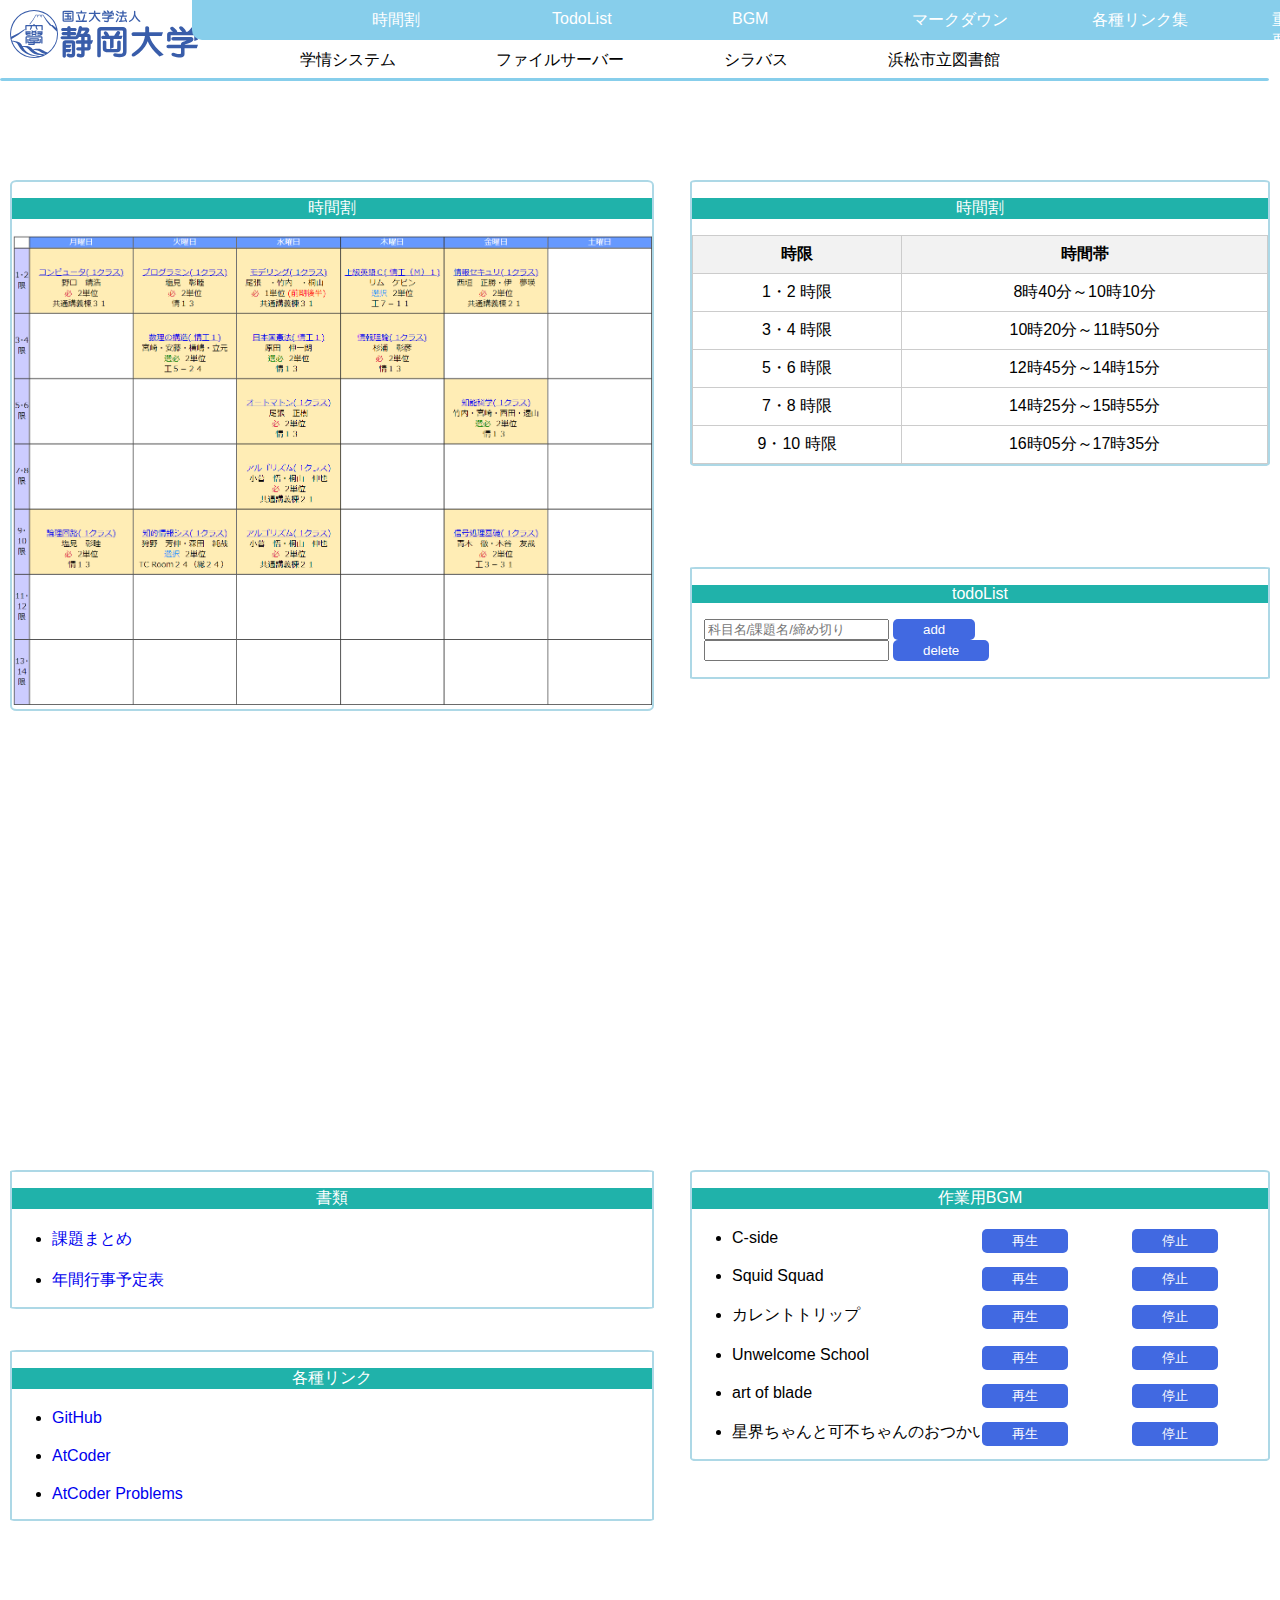
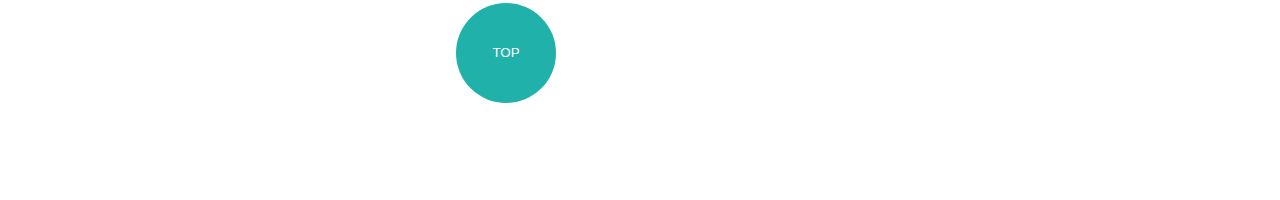
==== index.html @ 8e421fd8 "test commit2" ====
<!-- 競技プログラミング関係のサイト -->
<!-- 授業関係のサイトも作ってここにリンク張りたい -->
<!DOCTYPE HTML>
<HTML lang="ja">

<head>
    <meta charset="UTF-8" />
    <title>マイページ</title>
    <link rel="stylesheet" type="text/css" href="main.css">
    <style>
        body {
            font-family: Arial, sans-serif;
            margin: 0;
            padding: 0;
        }
        .timeTableBox{
            position:absolute;
            top:20%;
            left:10px;
            width: 50%;
            border: 2px solid;
            border-color: lightblue;
            border-radius: 1%;
            width: 50%;
            height: auto;
        }
        #time{
            text-align: center;
            color:white;
        }
        .timetable {
            border-collapse: collapse;
            margin-top: 20px;
        }
        .timetable th, .timetable td {
            border: 1px solid #ccc;
            padding: 10px;
            text-align: center;
        }
        .timetable th {
            background-color: #f2f2f2;
        }
    </style>    
</head>

<body>
    <img src="img/logo_header.svg" class="headerImg">
    <div class="menuBox1">
        <a name="top"></a>
        <p class="Menu1"><a class="menu1" href="">時間割</a></p>
        <p class="Menu1"><a class="menu1" href="#todoList">TodoList</a></p>
            <p class="Menu1"><a class="menu1" href="#bgm">BGM</a></p>
        <p class="Menu1"><a class="menu1" href="#markdown">マークダウン</a></p>
        <p class="Menu1"><a class="menu1" href="#links">各種リンク集</a></p>
        <p class="Menu1"><a class="menu1" href="#files">重要書類</a></p>    
    </div>
    <div class="menuBox2">
        <p class="Menu2"><a target="_blank" class="menu2" href="https://gakujo.shizuoka.ac.jp/portal/">学情システム</a></p>
        <p class="Menu2"><a target="_blank" class="menu2"
                href="https://vpn.inf.shizuoka.ac.jp/dana-na/auth/url_3/welcome.cgi">ファイルサーバー</a></p>
        <p class="Menu2"><a target="_blank" class="menu2" href="https://syllabus.shizuoka.ac.jp/ext_syllabus/syllabusSearchDirect.do?nologin=on">シラバス</a>
        </p>
        <p class="Menu2"><a target="_blank" class="menu2" href="https://www.lib-city-hamamatsu.jp/">浜松市立図書館</a>
        </p>
            </div>
    <hr id="line" size="3" color="skyblue">
    <!-- ホーム画像 -->
    <!-- <img class="homeImg" src="./img/home.jpg" width="100%" height="auto"> -->
    <div id="contents">
    <div class="timeBox">
        <div id="time">
            <p class="p_time" color="white">時間割</p>
        </div>
        <img class="timeImg" src="./img/timetable.png" width="50%" height="auto">
    </div> 
    <div class="scheduleBox">
        <div id="time">
            <p class="p_time" color="white">時間割</p>
        </div>
        <table>
            <tr>
                <th>時限</th>
                <th>時間帯</th>
            </tr>
            <tr>
                <td>1・2 時限</td>
                <td>8時40分～10時10分</td>
            </tr>
            <tr>
                <td>3・4 時限</td>
                <td>10時20分～11時50分</td>
            </tr>
            <tr>
                <td>5・6 時限</td>
                <td>12時45分～14時15分</td>
            </tr>
            <tr>
                <td>7・8 時限</td>
                <td>14時25分～15時55分</td>
            </tr>
            <tr>
                <td>9・10 時限</td>
                <td>16時05分～17時35分</td>
            </tr>
        </table>
    </div>
    <div class="todoBox">
        <a name="todoList"></a>
        <div id="todo">
            <p class="p_todo" color="white">todoList</p>
        </div>
    <div class="todo_element">
    <input class="todo_input" type="text" id="taskInput" placeholder="科目名/課題名/締め切り">
    <button class="todo_button" onclick="addTask()">add</button>
    </div>
    <div class="todo_element">
        <input class="todo_input" type="number" id="deleteInput" placeholder="">
        <button class="todo_button" onclick="deleteTask()">delete</button>
        </div>
    <ul id="taskList"></ul>
    </div>
    <!-- <div class="homeworkBox">
        <div id="homework">
            <p class="p_homework" color="white">直近の課題</p>
        </div>
        <img class="homeworkImg" src="./img/homework.png" width="100%" height="auto">
    </div> -->
    <div class="audioBox">
        <a name="bfm"></a>
        <div id="bgm">
            <p class="p_bgm" color="white">作業用BGM</p>
        </div>
        <ul>
            <li>C-side<button class="playButton playButton1" onclick="playMusic(0)">再生</button><button
                    class="pauseButton pauseButton1" onclick="pauseMusic(0)">停止</button></li>
            <li>Squid Squad<button class="playButton playButton2" onclick="playMusic(1)">再生</button><button
                    class="pauseButton pauseButton2" onclick="pauseMusic(1)">停止</button></li>
            <li>カレントトリップ<button class="playButton playButton3" onclick="playMusic(2)">再生</button><button
                    class="pauseButton pauseButton3" onclick="pauseMusic(2)">停止</button></li>
            <li>Unwelcome School<button class="playButton playButton4" onclick="playMusic(3)">再生</button><button
                    class="pauseButton pauseButton4" onclick="pauseMusic(3)">停止</button></li>
            <li>art of blade<button class="playButton playButton5" onclick="playMusic(4)">再生</button><button
                    class="pauseButton pauseButton5" onclick="pauseMusic(4)">停止</button></li>
            <li><p>星界ちゃんと可不ちゃんのおつかい合騒曲<button class="playButton playButton6" onclick="playMusic(5)">再生</button><button class="pauseButton pauseButton6" onclick="pauseMusic(5)">停止</button></p></li>
        </ul>
    </div>
    <div class="folderBox">
        <a name="markdown"></a>
        <div id="folder">
            <p class="p_folder" color="white">書類</p>
        </div>
        <ul>
            <li><p><a target="_blank" href="https://github.com/ayumu203/myReository/blob/main/daily/todo.md">課題まとめ</a></p></li>
            <li><p><a target="_blank" href="C:\Users\cs23017\OneDrive - Shizuoka University\ドキュメント\自分用サイト\img\年間スケジュール.pdf">年間行事予定表</a></p></li>
        </ul>
    </div>
    <div class="linkBox">
        <a name="links"></a>
        <div id="link">
            <p class="p_link" color="white">各種リンク</p>
        </div>
        <ul>
            <li><p><a target="_blank" href="https://github.com/">GitHub</a></p></li>
            <li><p><a target="_blank" href="https://atcoder.jp/?lang=ja">AtCoder</a></p></li>         
            <li><p><a target="_blank" href="https://kenkoooo.com/atcoder/#/table/">AtCoder Problems</a></p></li>         
        </ul>
        <button onclick="location.href='#top'" id="upButton">TOP</button>
    </div>
    </div>
    <script type="text/javascript" src="main.js"></script>
</body>


</HTML>
---- main.css ----
html{
    min-height:200%;
}
body{
    min-height:250%;
    background-color: white;
}
li{
    margin-top:20px;
}
table {
    width: 100%;
    border-collapse: collapse;
}
th, td {
    border: 1px solid #ccc;
    padding: 8px;
    text-align: center;
}
th {
    background-color: #f2f2f2;
}

/* 上のロゴ */
.headerImg {
    position: absolute;
    top: 10px;
    left: 10px;
}

/* 横のメニュー */
/* 上のメニュー */
.menuBox1 {
    position: absolute;
    top: 0px;
    right: 0px;
    background-color: skyblue;
    width: 85%;
    height: 40px;
    border-radius: 0px 0px 0px 10px;
    font-family:sans-serif,'BIZ UDMincho';
}

/* 下のメニュー */
.menuBox2 {
    position: absolute;
    top: 34px;
    left: 200px;
    color: black;
    font-family:sans-serif;
}



a {
    text-decoration: none;
}

.Menu1 {
    float: left;
    margin-left: 180px;
}

.Menu2 {
    float: left;
    margin-left: 100px;
}

.menu1 {
    color: white;
    position: absolute;
    top: 10px;
}

.menu2 {
    color: black;
}

.menu1:visited {
    color: white;
    text-decoration: none;
}

.menu2:visited {
    color: black;
    text-decoration: none;
}

/* 青線 */
#line {
    border-radius: 10px;
    width: 99%;
    position: absolute;
    top: 70px;
    left: 0px;
}

/* トップ画像 */
.homeImg {
    position: absolute;
    top: 125px;
    left: 0px;
}

.timeBox {
    position: absolute;
    top: 20%;
    left: 10px;
    border: 2px solid;
    border-color: lightblue;
    border-radius: 1%;
    width: 50%;
    height: auto;
}

#time {
    width: 100%;
    position: relative;
    margin-top: 0px;
    top: 0px;
    right: 0px;
    background-color: lightseagreen;
}

.timeImg {
    width: 100%;
    height: auto;
}

.p_time {
    color: white;
    text-align: center;
}

.p_homework {
    color: white;
    text-align: center;
}

.homeworkBox {
    position: absolute;
    /* top: 820px; */
    top:1500px;
    left:10px;
    /* right: 10px; */
    border: 2px solid;
    border-color: lightblue;
    border-radius: 1%;
    width: 50%;
    height: auto;
}

#homework {
    width: 100%;
    position: relative;
    margin-top: 0px;
    top: 0px;
    right: 0px;
    background-color: lightseagreen;
}

.homeworkImg {
    position: relative;
    top: 0px;
    right: 0px;
}

.todoBox{
    position:absolute;
    /* top:1500px; */
    /* left: 10px; */
    top:63%;
    right:10px;
    border: 2px solid;
    border-color: lightblue;
    border-radius: 1%;
    width: 45%;
    height: auto;
}
#todo{
    width: 100%;
    position: relative;
    margin-top: 0px;
    top: 0px;
    right: 0px;
    background-color: lightseagreen;
}
.todo_element{
    position:relative;
    left:2%;
    /* background-color:red; */
}
.p_todo{
    text-align:center;
    color:white;
}
.todo_input{
    
}
.todo_button{
    
}

.scheduleBox{
    position: absolute;
    top: 20%;
    right: 10px;
    border: 2px solid;
    border-color: lightblue;
    border-radius: 1%;
    width: 45%;
    height: auto;
}

.audioBox {
    position: absolute;
    top: 130%;
    right: 10px;
    border: 2px solid;
    border-color: lightblue;
    border-radius: 1%;
    width: 45%;
    height: auto;
}

#bgm {
    width: 100%;
    position: relative;
    margin-top: 0px;
    top: 0px;
    right: 0px;
    background-color: lightseagreen;
}

.p_bgm {
    color: white;
    text-align: center;
}

.playButton {
    position: absolute;
    right: 200px;
}
.pauseButton {
    position: absolute;
    right: 50px;
}

button {
    display: inline-block;
    border: 1px;
    border-radius: 5px;
    border-color: royalblue;
    color: white;
    background-color: royalblue;
    padding: 3px 30px;
}

button:hover {
    background-color: greenyellow;
}

button:active {
    background-color: greenyellow;
}

.folderBox {
    position: absolute;
    top: 130%;
    left: 10px;
    border: 2px solid;
    border-color: lightblue;
    border-radius: 1%;
    width: 50%;
    height: auto;
}

#folder {
    width: 100%;
    position: relative;
    margin-top: 0px;
    top: 0px;
    right: 0px;
    background-color: lightseagreen;
}
.p_folder {
    color: white;
    text-align: center;
}
.li_folder{
    color:black;
    margin-left:15px;
}
.folder_menu{
    color:black;
}
.folder_menu:visited {
    color: black;
    text-decoration: none;
}

/* ctrl/でコメントアウト */

.linkBox{
    position: absolute;
    top: 150%;
    left: 10px;
    border: 2px solid;
    border-color: lightblue;
    border-radius: 1%;
    width: 50%;
    height: auto;
}
#link {
    width: 100%;
    position: relative;
    margin-top: 0px;
    top: 0px;
    right: 0px;
    background-color: lightseagreen;
}
.p_link {
    color: white;
    text-align: center;
}
#upButton{
    border-radius: 50%;
    display: flex;
    justify-content: center;
    align-items: center;
    width: 100px;
    height: 100px;
    background: lightseagreen;
    color: #FFF;
    text-decoration: none;
    text-align: center;
    position:absolute;
    top:150%;
    right:15%;
}


#upButton:visited {
    color: white;
    text-decoration: none;
}
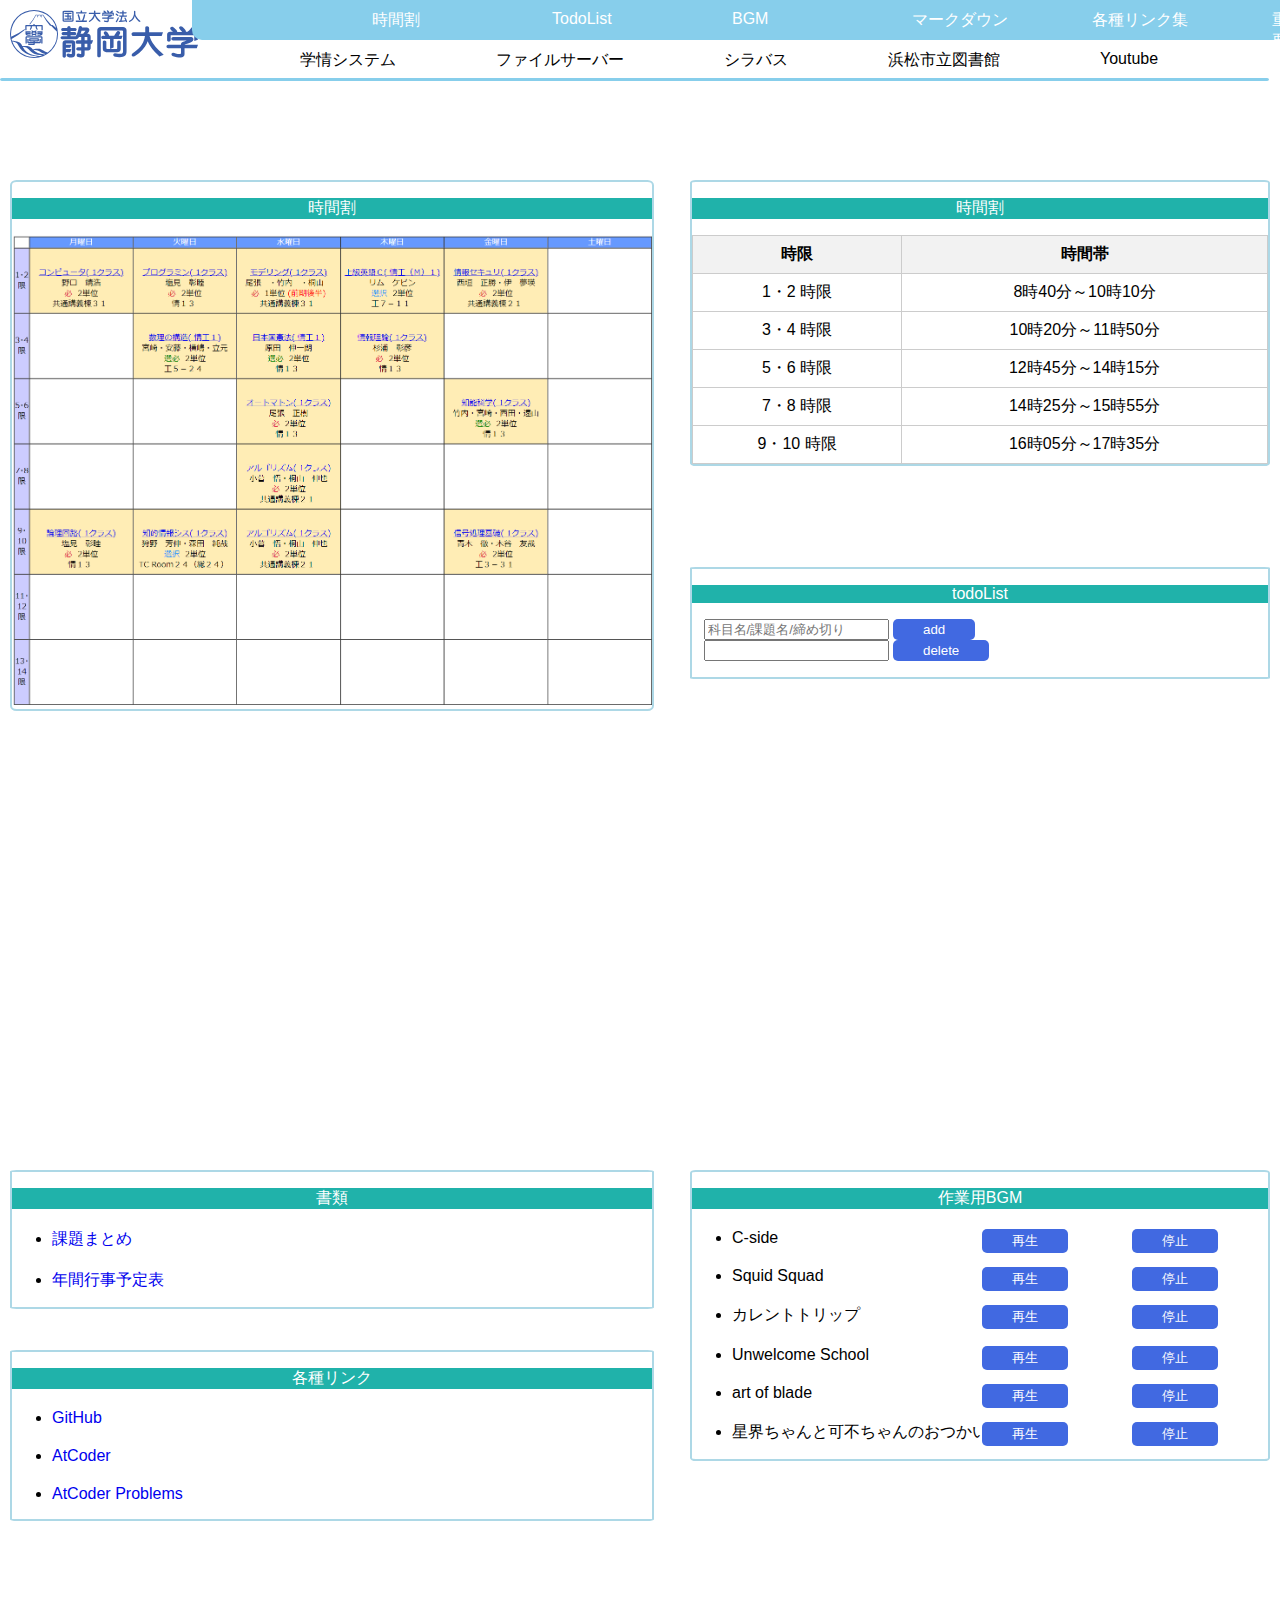
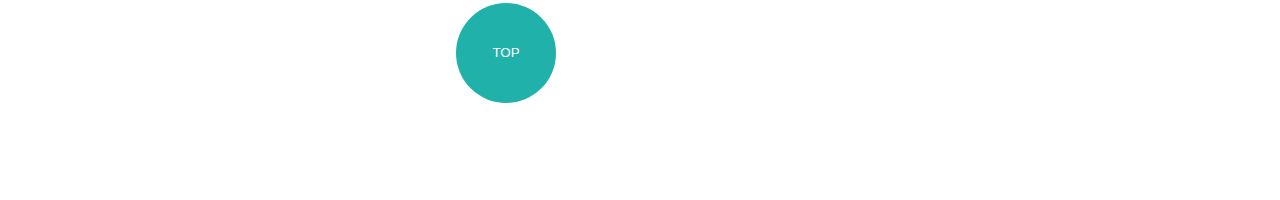
==== commit c4d68532: "add a link to youtube" ====
--- a/index.html
+++ b/index.html
@@ -61,6 +61,8 @@
         <p class="Menu2"><a target="_blank" class="menu2" href="https://syllabus.shizuoka.ac.jp/ext_syllabus/syllabusSearchDirect.do?nologin=on">シラバス</a>
         </p>
         <p class="Menu2"><a target="_blank" class="menu2" href="https://www.lib-city-hamamatsu.jp/">浜松市立図書館</a>
+        </p>
+        <p class="Menu2"><a target="_blank" class="menu2" href="https://www.youtube.com/">Youtube</a>
         </p>
             </div>
     <hr id="line" size="3" color="skyblue">
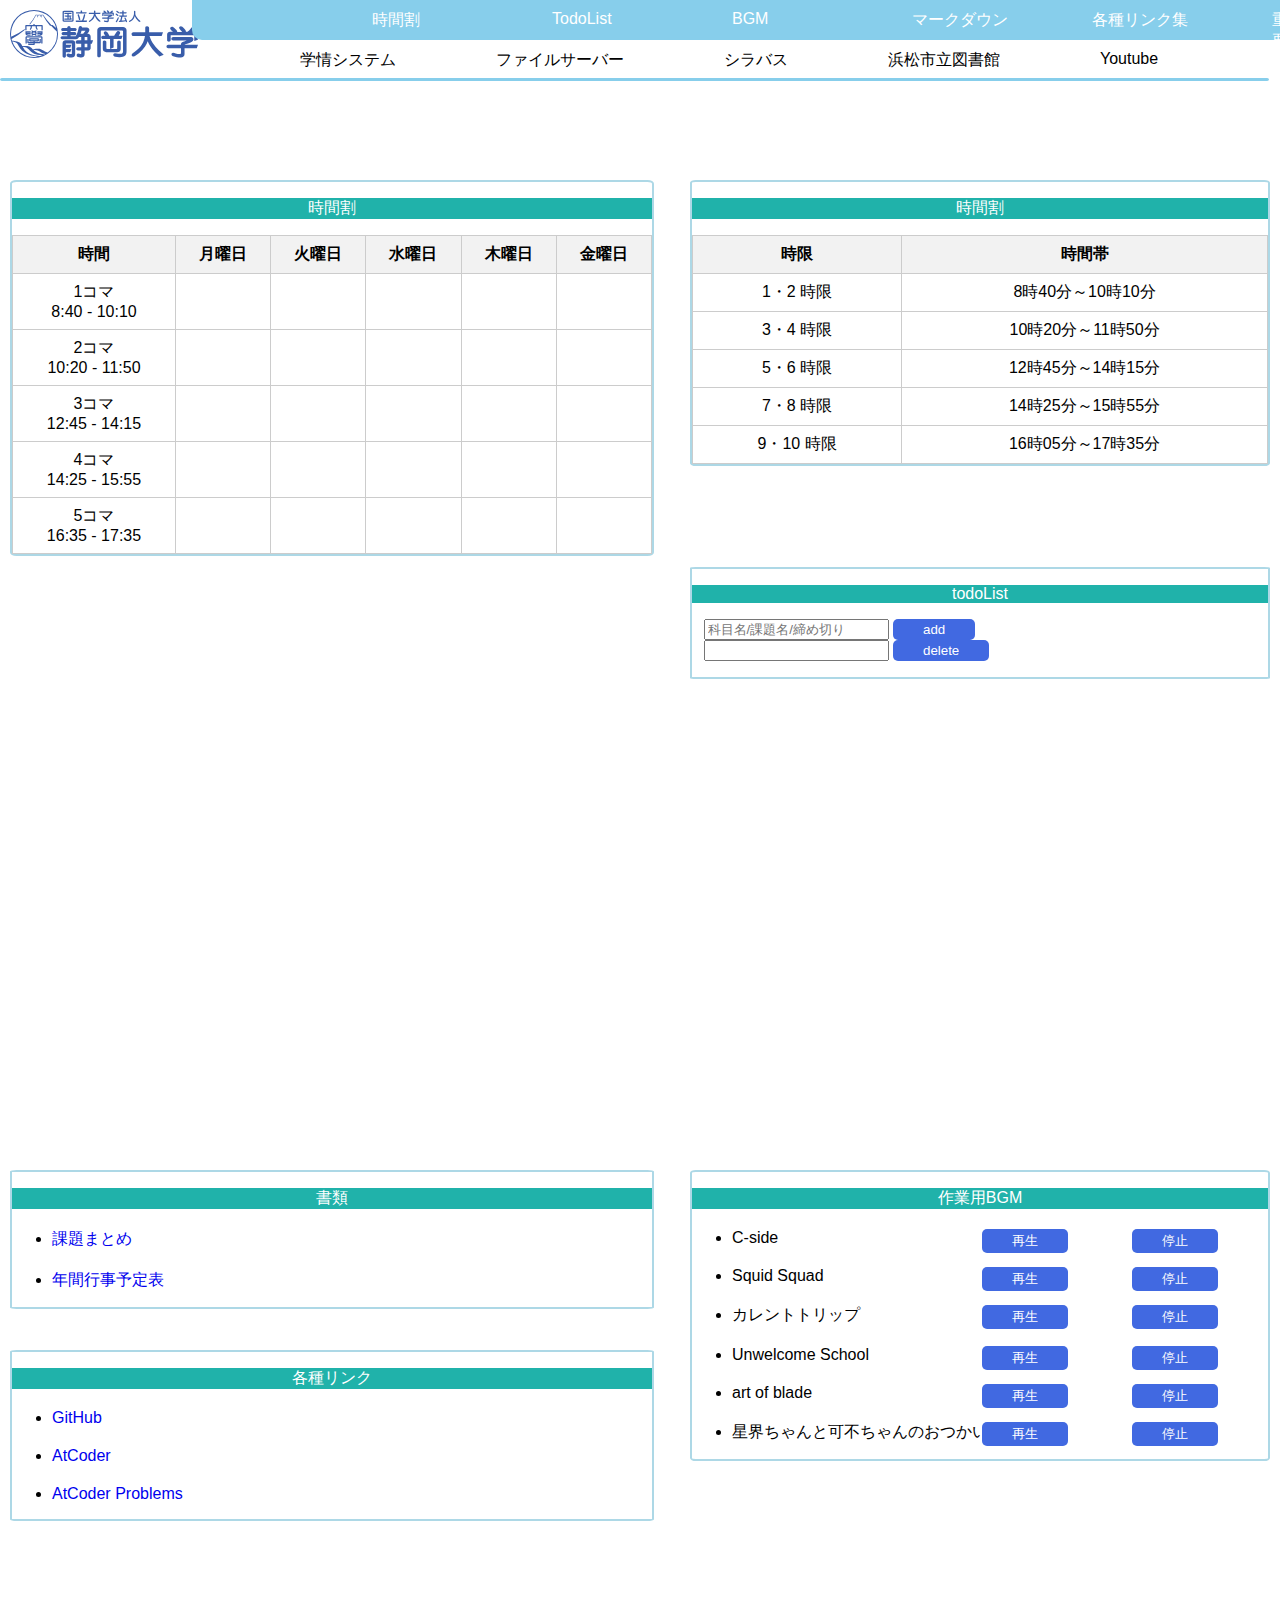
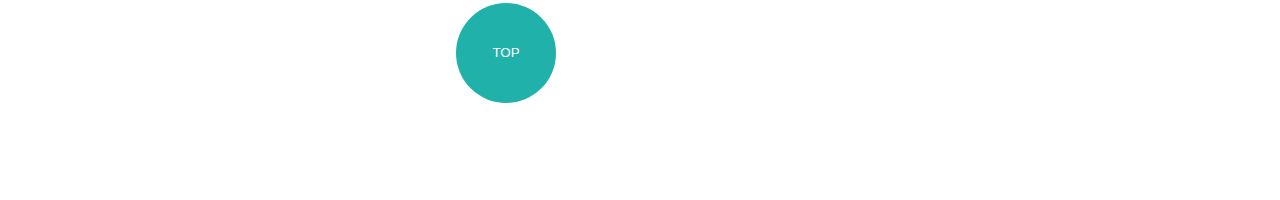
==== commit 6dd52103: "add function to register timeTable" ====
--- a/index.html
+++ b/index.html
@@ -62,7 +62,7 @@
         </p>
         <p class="Menu2"><a target="_blank" class="menu2" href="https://www.lib-city-hamamatsu.jp/">浜松市立図書館</a>
         </p>
-        <p class="Menu2"><a target="_blank" class="menu2" href="https://www.youtube.com/">Youtube</a>
+        <p class="Menu2"><a target="_blank" class="menu2" href="https://www.lib-city-hamamatsu.jp/">Youtube</a>
         </p>
             </div>
     <hr id="line" size="3" color="skyblue">
@@ -73,13 +73,173 @@
         <div id="time">
             <p class="p_time" color="white">時間割</p>
         </div>
-        <img class="timeImg" src="./img/timetable.png" width="50%" height="auto">
+        <!-- <img class="timeImg" src="./img/timetable.png" width="50%" height="auto"> -->
+        <table class="timeTable">
+            <tr>
+                <th>時間</th>
+                <th>月曜日</th>
+                <th>火曜日</th>
+                <th>水曜日</th>
+                <th>木曜日</th>
+                <th>金曜日</th>
+            </tr>
+            <tr>
+                <td>1コマ<br>8:40 - 10:10</td>
+                <td>
+                    <span id="Monday1Subject" ></span><br>
+                    <span id="Monday1Teacher" ></span><br> 
+                    <span id="Monday1Classroom" ></span>
+                </td>
+                <td>
+                    <span id="TuesDay1Subject" ></span><br>
+                    <span id="TuesDay1Teacher" ></span><br>
+                    <span id="TuesDayClassroom" ></span>
+
+                </td>
+                <td>
+                    <span id="Wednesday1Subject" ></span><br>
+                    <span id="Wednesday1Teacher" ></span><br>
+                    <span id="Wednesday1Classroom" ><span>
+                </td>
+                <td>
+                    <span id="Thursday1Subject" ></span><br>
+                    <span id="Thursday1Teacher" ></span><br>
+                    <span id="Thursday1Classroom" ></span>
+                </td>
+                <td>
+                    <span id="Friday1Subject" ></span><br>
+                    <span id="Friday1Teacher" ></span><br>
+                    <span id="Friday1Classroom" ></span></span>
+                </td>
+            </tr>
+            <tr>
+                <td>2コマ<br>10:20 - 11:50</td>
+                <td>
+                    <span id="Monday2Subject" ></span><br>
+                    <span id="Monday2Teacher" ></span><br> 
+                    <span id="Monday2Classroom" ></span>
+                </td>
+                <td>
+                    <span id="TuesDay2Subject" ></span><br>
+                    <span id="TuesDay2Teacher" ></span><br>
+                    <span id="TuesDayClassroom" ></span>
+
+                </td>
+                <td>
+                    <span id="Wednesday2Subject" ></span><br>
+                    <span id="Wednesday2Teacher" ></span><br>
+                    <span id="Wednesday2Classroom" ><span>
+                </td>
+                <td>
+                    <span id="Thursday2Subject" ></span><br>
+                    <span id="Thursday2Teacher" ></span><br>
+                    <span id="Thursday2Classroom" ></span>
+                </td>
+                <td>
+                    <span id="Friday2Subject" ></span><br>
+                    <span id="Friday2Teacher" ></span><br>
+                    <span id="Friday2Classroom" ></span></span>
+                </td>
+            </tr>
+            <tr>
+                <td>3コマ<br>12:45 - 14:15</td>
+                <td>
+                    <span id="Monday3Subject" ></span><br>
+                    <span id="Monday3Teacher" ></span><br> 
+                    <span id="Monday3Classroom" ></span>
+                </td>
+                <td>
+                    <span id="TuesDay3Subject" ></span><br>
+                    <span id="TuesDay3Teacher" ></span><br>
+                    <span id="TuesDayClassroom" ></span>
+
+                </td>
+                <td>
+                    <span id="Wednesday3Subject" ></span><br>
+                    <span id="Wednesday3Teacher" ></span><br>
+                    <span id="Wednesday3Classroom" ><span>
+                </td>
+                <td>
+                    <span id="Thursday3Subject" ></span><br>
+                    <span id="Thursday3Teacher" ></span><br>
+                    <span id="Thursday3Classroom" ></span>
+                </td>
+                <td>
+                    <span id="Friday3Subject" ></span><br>
+                    <span id="Friday3Teacher" ></span><br>
+                    <span id="Friday3Classroom" ></span></span>
+                </td>
+            </tr>
+            <tr>
+                <td>4コマ<br>14:25 - 15:55</td>
+                <td>
+                    <span id="Monday4Subject" ></span><br>
+                    <span id="Monday4Teacher" ></span><br> 
+                    <span id="Monday4Classroom" ></span>
+                </td>
+                <td>
+                    <span id="TuesDay4Subject" ></span><br>
+                    <span id="TuesDay4Teacher" ></span><br>
+                    <span id="TuesDayClassroom" ></span>
+
+                </td>
+                <td>
+                    <span id="Wednesday4Subject" ></span><br>
+                    <span id="Wednesday4Teacher" ></span><br>
+                    <span id="Wednesday4Classroom" ><span>
+                </td>
+                <td>
+                    <span id="Thursday4Subject" ></span><br>
+                    <span id="Thursday4Teacher" ></span><br>
+                    <span id="Thursday4Classroom" ></span>
+                </td>
+                <td>
+                    <span id="Friday4Subject" ></span><br>
+                    <span id="Friday4Teacher" ></span><br>
+                    <span id="Friday4Classroom" ></span></span>
+                </td>
+            </tr>
+            <tr>
+            </tr>
+            <tr>
+                <td>5コマ<br>16:35 - 17:35</td>
+                <td>
+                    <span id="Monday5Subject" ></span><br>
+                    <span id="Monday5Teacher" ></span><br> 
+                    <span id="Monday5Classroom" ></span>
+                </td>
+                <td>
+                    <span id="TuesDay5Subject" ></span><br>
+                    <span id="TuesDay5Teacher" ></span><br>
+                    <span id="TuesDayClassroom" ></span>
+
+                </td>
+                <td>
+                    <span id="Wednesday5Subject" ></span><br>
+                    <span id="Wednesday5Teacher" ></span><br>
+                    <span id="Wednesday5Classroom" ><span>
+                </td>
+                <td>
+                    <span id="Thursday5Subject" ></span><br>
+                    <span id="Thursday5Teacher" ></span><br>
+                    <span id="Thursday5Classroom" ></span>
+                </td>
+                <td>
+                    <span id="Friday5Subject" ></span><br>
+                    <span id="Friday5Teacher" ></span><br>
+                    <span id="Friday5Classroom" ></span></span>
+                </td>
+            </tr>
+            </tr> 
+        </table>        
     </div> 
+
+
     <div class="scheduleBox">
         <div id="time">
             <p class="p_time" color="white">時間割</p>
         </div>
-        <table>
+        <table class="scheduleTable">
             <tr>
                 <th>時限</th>
                 <th>時間帯</th>
@@ -106,6 +266,7 @@
             </tr>
         </table>
     </div>
+    
     <div class="todoBox">
         <a name="todoList"></a>
         <div id="todo">
--- a/main.css
+++ b/main.css
@@ -113,6 +113,17 @@
     height: auto;
 }
 
+.scheduleBox{
+    position: absolute;
+    top: 20%;
+    right: 10px;
+    border: 2px solid;
+    border-color: lightblue;
+    border-radius: 1%;
+    width: 45%;
+    height: auto;
+}
+
 #time {
     width: 100%;
     position: relative;
@@ -123,6 +134,11 @@
 }
 
 .timeImg {
+    position:relative;
+    width: 100%;
+    height: auto;
+}
+.timeTable{
     width: 100%;
     height: auto;
 }
@@ -130,6 +146,11 @@
 .p_time {
     color: white;
     text-align: center;
+}
+
+
+.scheduleTable{
+    width: 100%;
 }
 
 .p_homework {
@@ -201,16 +222,6 @@
     
 }
 
-.scheduleBox{
-    position: absolute;
-    top: 20%;
-    right: 10px;
-    border: 2px solid;
-    border-color: lightblue;
-    border-radius: 1%;
-    width: 45%;
-    height: auto;
-}
 
 .audioBox {
     position: absolute;
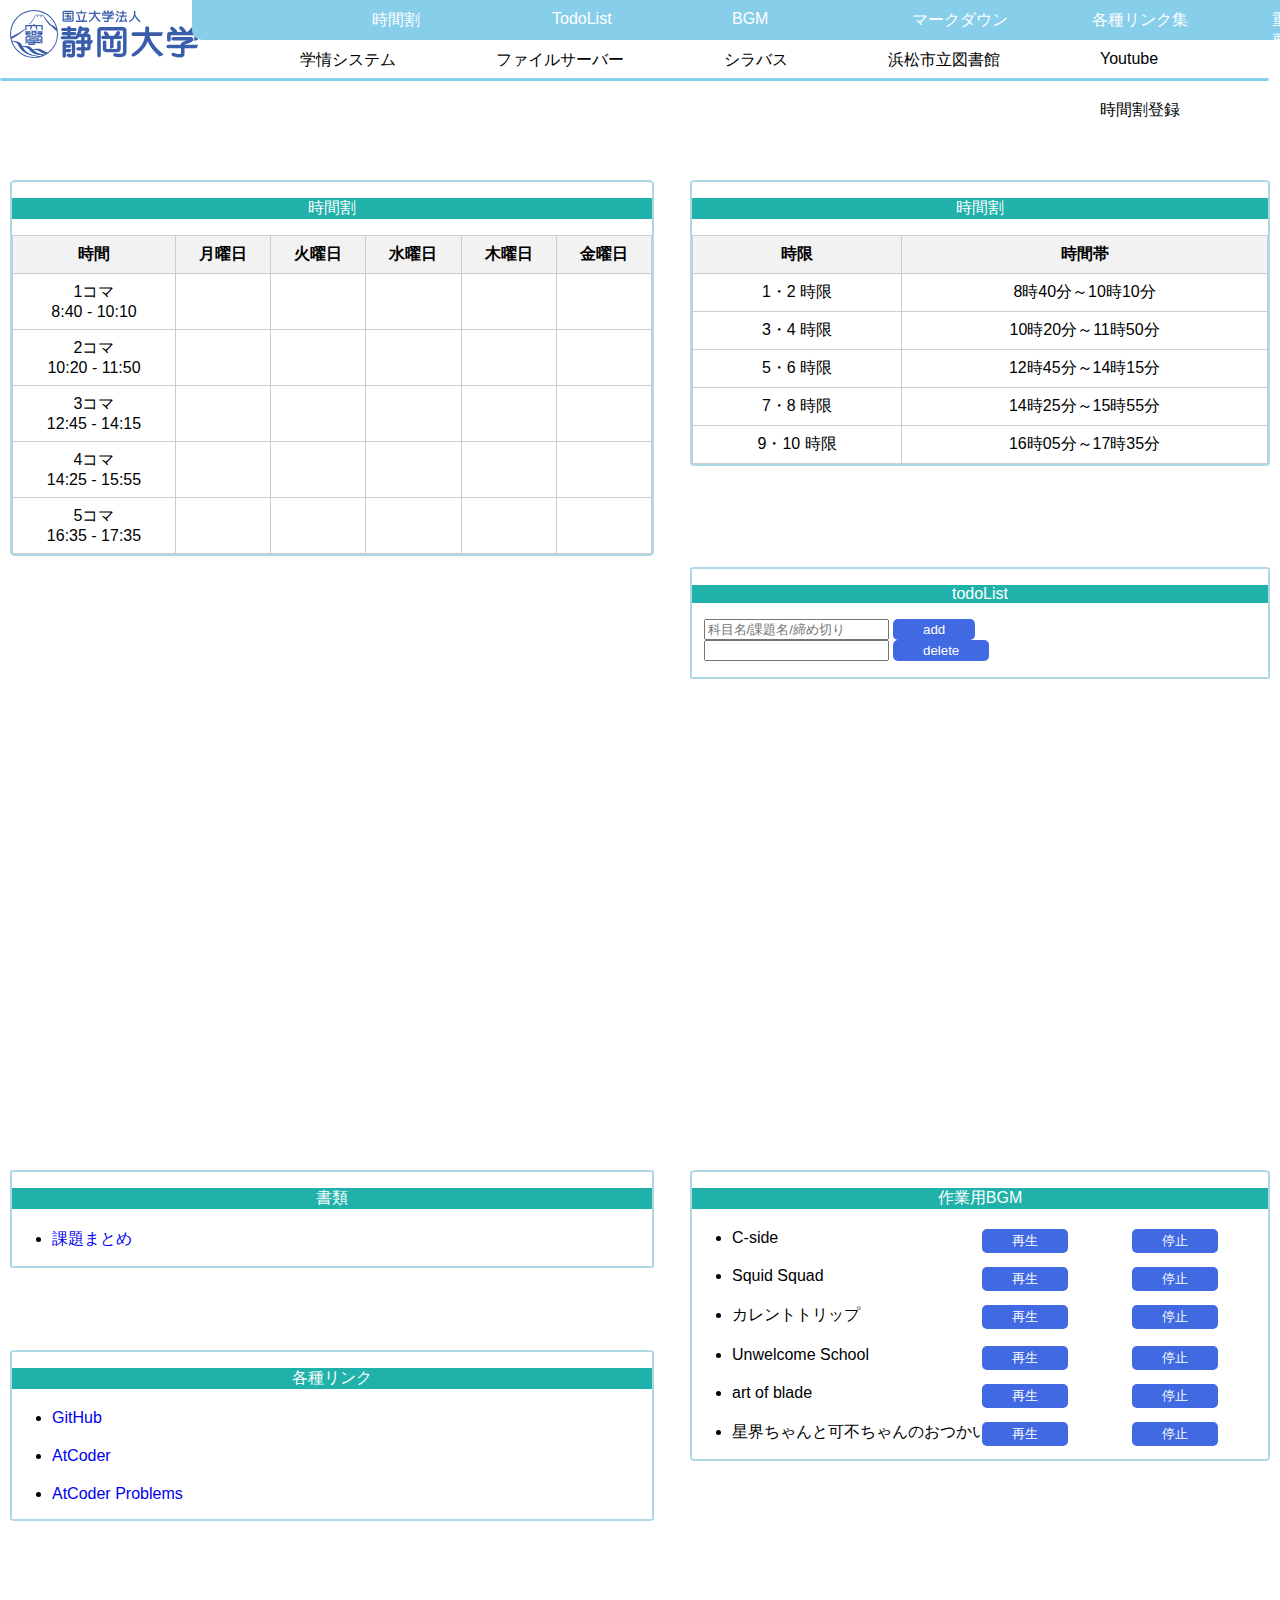
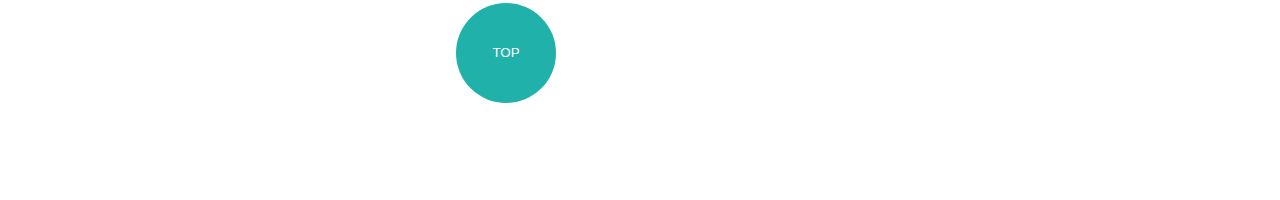
==== commit d015c47c: "ちょっと改修" ====
--- a/index.html
+++ b/index.html
@@ -63,6 +63,7 @@
         <p class="Menu2"><a target="_blank" class="menu2" href="https://www.lib-city-hamamatsu.jp/">浜松市立図書館</a>
         </p>
         <p class="Menu2"><a target="_blank" class="menu2" href="https://www.lib-city-hamamatsu.jp/">Youtube</a>
+        <p class="Menu2"><a target="_blank" class="menu2" href="./sub.html">時間割登録</a>
         </p>
             </div>
     <hr id="line" size="3" color="skyblue">
@@ -314,7 +315,6 @@
         </div>
         <ul>
             <li><p><a target="_blank" href="https://github.com/ayumu203/myReository/blob/main/daily/todo.md">課題まとめ</a></p></li>
-            <li><p><a target="_blank" href="C:\Users\cs23017\OneDrive - Shizuoka University\ドキュメント\自分用サイト\img\年間スケジュール.pdf">年間行事予定表</a></p></li>
         </ul>
     </div>
     <div class="linkBox">
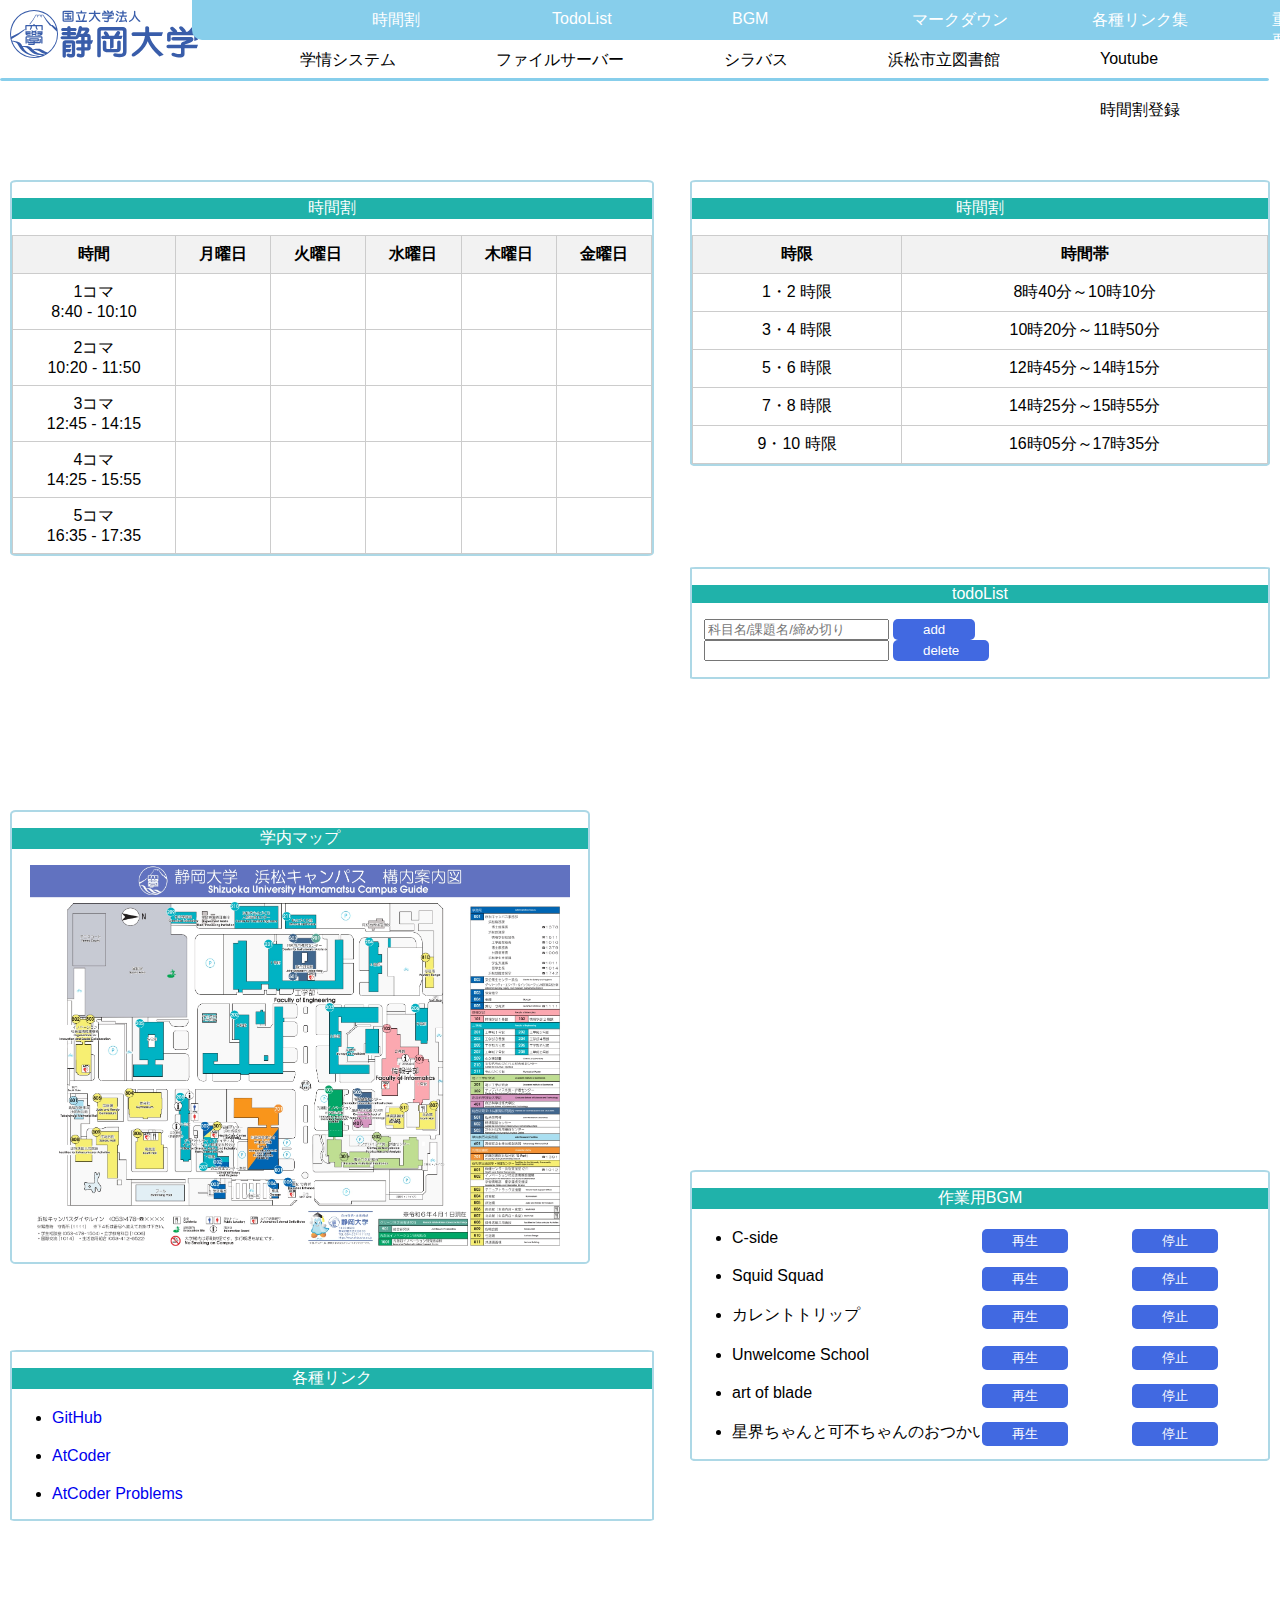
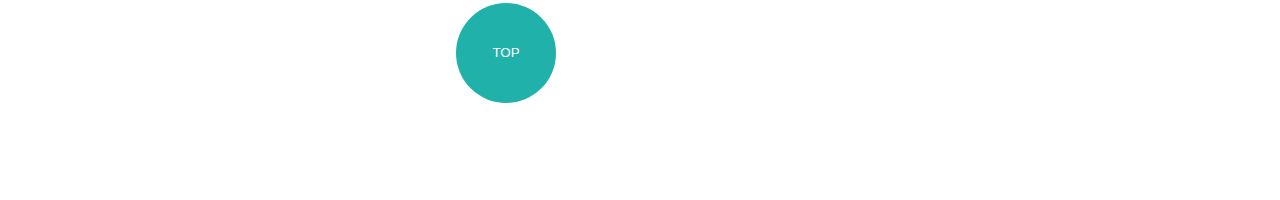
==== commit 346a70c5: "map" ====
--- a/index.html
+++ b/index.html
@@ -290,7 +290,7 @@
         <img class="homeworkImg" src="./img/homework.png" width="100%" height="auto">
     </div> -->
     <div class="audioBox">
-        <a name="bfm"></a>
+        <a name="bgm"></a>
         <div id="bgm">
             <p class="p_bgm" color="white">作業用BGM</p>
         </div>
@@ -308,15 +308,15 @@
             <li><p>星界ちゃんと可不ちゃんのおつかい合騒曲<button class="playButton playButton6" onclick="playMusic(5)">再生</button><button class="pauseButton pauseButton6" onclick="pauseMusic(5)">停止</button></p></li>
         </ul>
     </div>
-    <div class="folderBox">
-        <a name="markdown"></a>
-        <div id="folder">
-            <p class="p_folder" color="white">書類</p>
-        </div>
-        <ul>
-            <li><p><a target="_blank" href="https://github.com/ayumu203/myReository/blob/main/daily/todo.md">課題まとめ</a></p></li>
-        </ul>
-    </div>
+
+    <div id="mapBox">
+        <a name="map"></a>       
+        <div id="map">
+            <p class="p_map" color="white">学内マップ</p>
+        </div>
+        <img src="./img/map.jpg" class="mapClass">
+    </div>
+
     <div class="linkBox">
         <a name="links"></a>
         <div id="link">
--- a/main.css
+++ b/main.css
@@ -311,6 +311,38 @@
 }
 
 /* ctrl/でコメントアウト */
+
+
+#mapBox{
+    position:absolute;
+    top: 90%;    
+    left:10px;
+    width: 45%;
+    height: 50%;
+    border: 2px solid;
+    border-color: lightblue;
+    border-radius: 1%;
+}
+#map {
+    width: 100%;
+    position: relative;
+    margin-top: 0px;
+    top: 0px;
+    right: 0px;
+    background-color: lightseagreen;
+}
+
+.p_map{
+    color: white;
+    text-align: center;
+}
+
+.mapClass{
+    height:85%;
+    width: auto;
+    display: block;
+    margin:auto;
+}
 
 .linkBox{
     position: absolute;
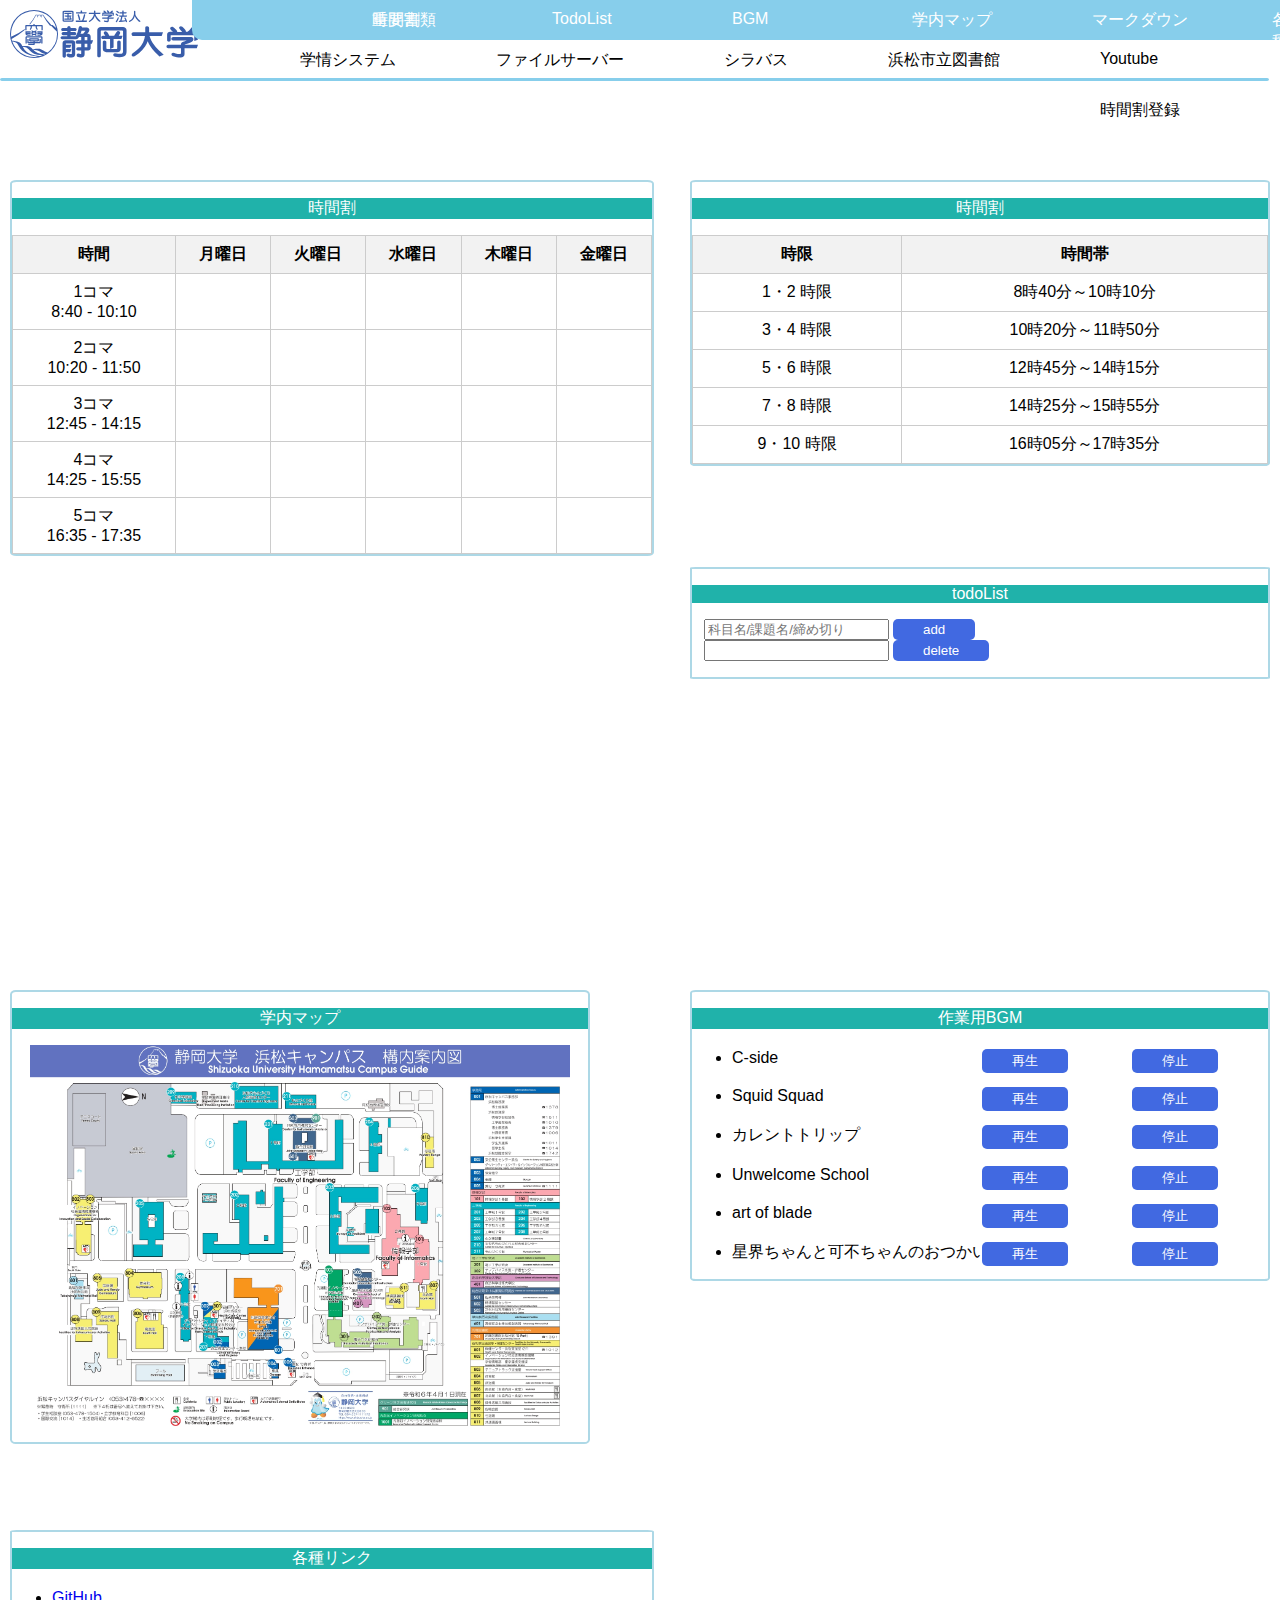
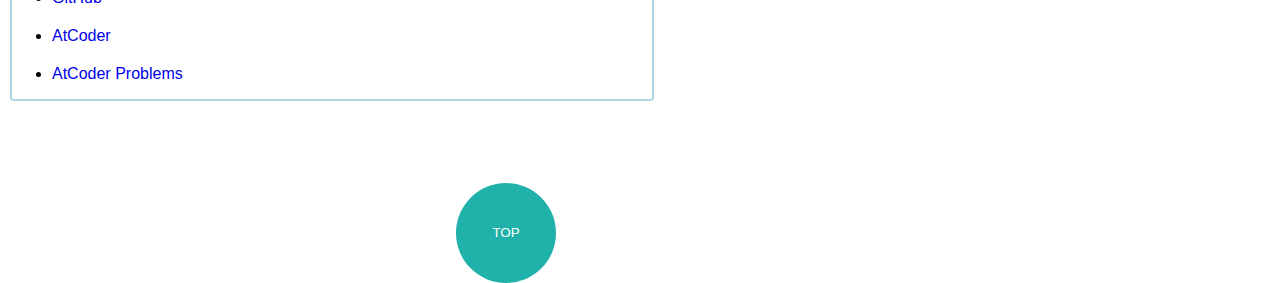
==== commit 35128ca9: "a" ====
--- a/index.html
+++ b/index.html
@@ -49,7 +49,8 @@
         <a name="top"></a>
         <p class="Menu1"><a class="menu1" href="">時間割</a></p>
         <p class="Menu1"><a class="menu1" href="#todoList">TodoList</a></p>
-            <p class="Menu1"><a class="menu1" href="#bgm">BGM</a></p>
+        <p class="Menu1"><a class="menu1" href="#bgm">BGM</a></p>
+        <p class="Menu1"><a class="menu1" href="#map">学内マップ</a></p>
         <p class="Menu1"><a class="menu1" href="#markdown">マークダウン</a></p>
         <p class="Menu1"><a class="menu1" href="#links">各種リンク集</a></p>
         <p class="Menu1"><a class="menu1" href="#files">重要書類</a></p>    
--- a/main.css
+++ b/main.css
@@ -225,7 +225,7 @@
 
 .audioBox {
     position: absolute;
-    top: 130%;
+    top: 110%;
     right: 10px;
     border: 2px solid;
     border-color: lightblue;
@@ -315,7 +315,7 @@
 
 #mapBox{
     position:absolute;
-    top: 90%;    
+    top: 110%;    
     left:10px;
     width: 45%;
     height: 50%;
@@ -346,7 +346,7 @@
 
 .linkBox{
     position: absolute;
-    top: 150%;
+    top: 170%;
     left: 10px;
     border: 2px solid;
     border-color: lightblue;
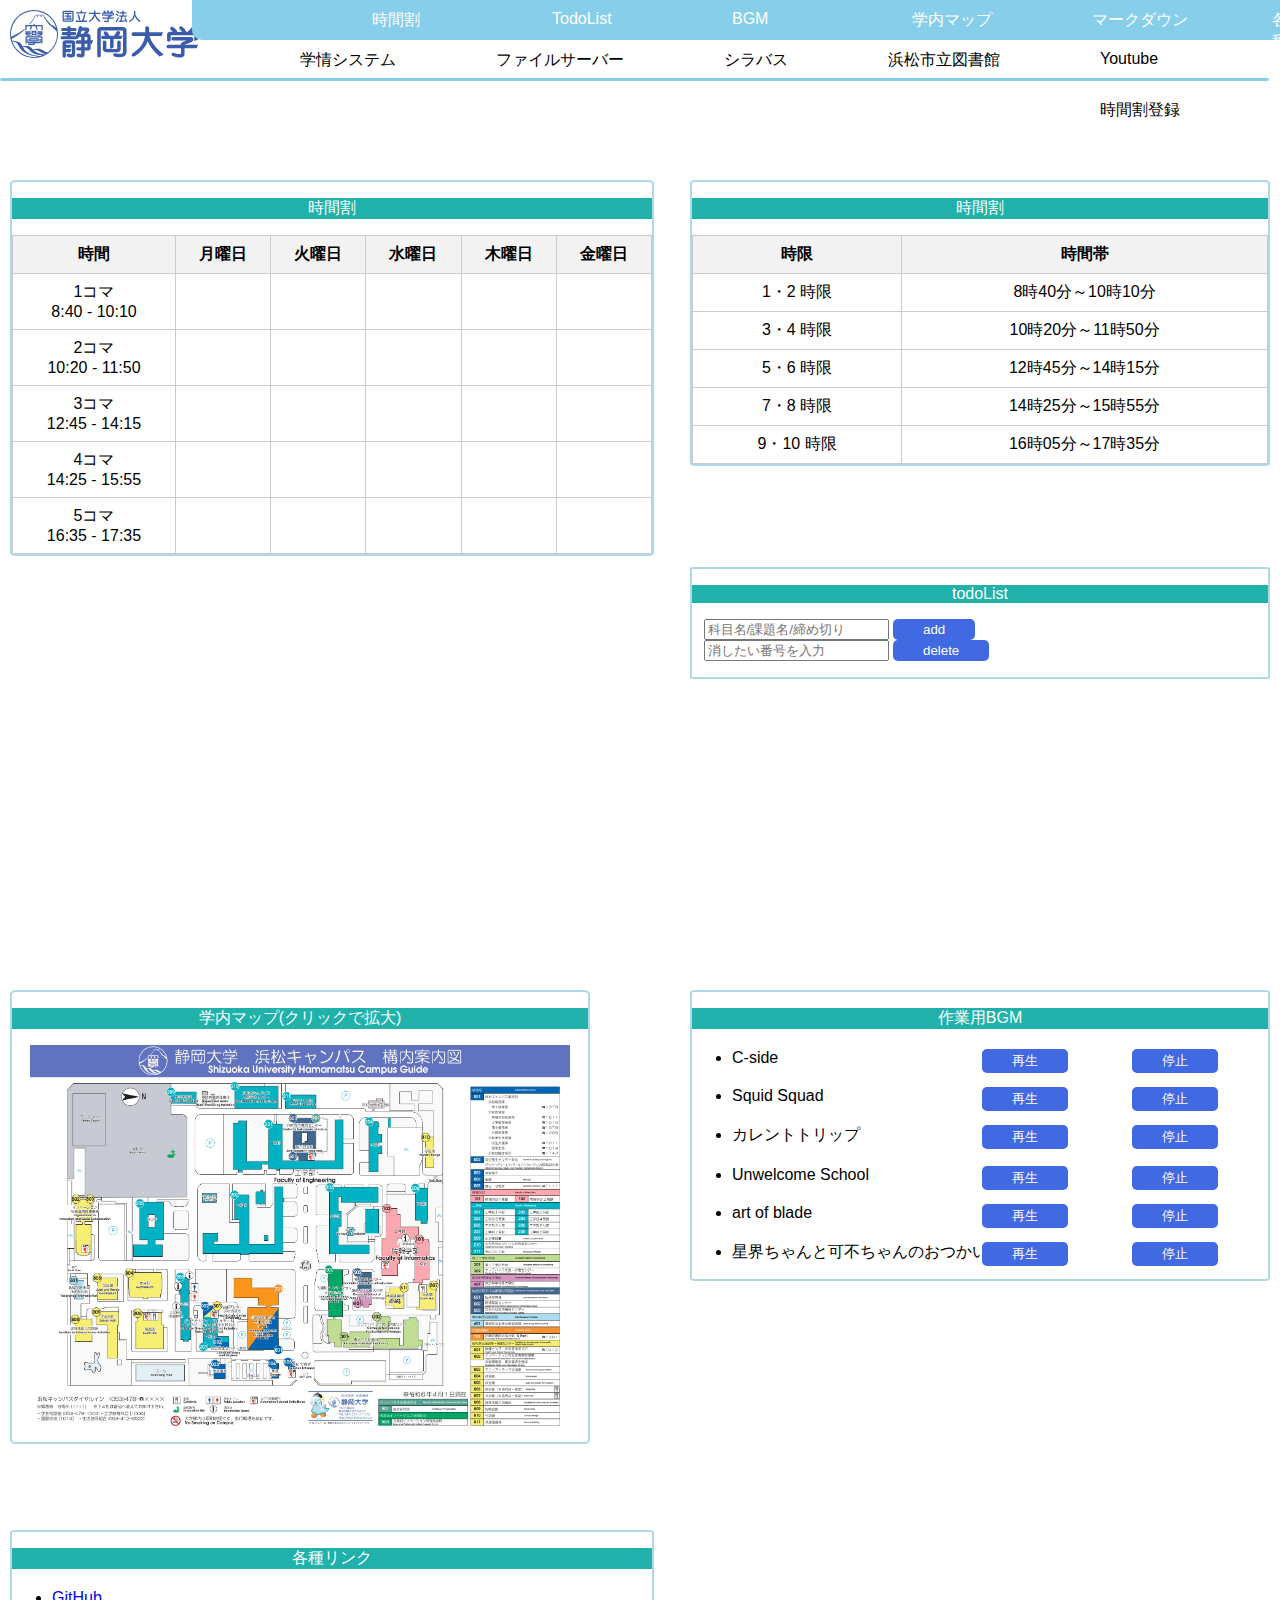
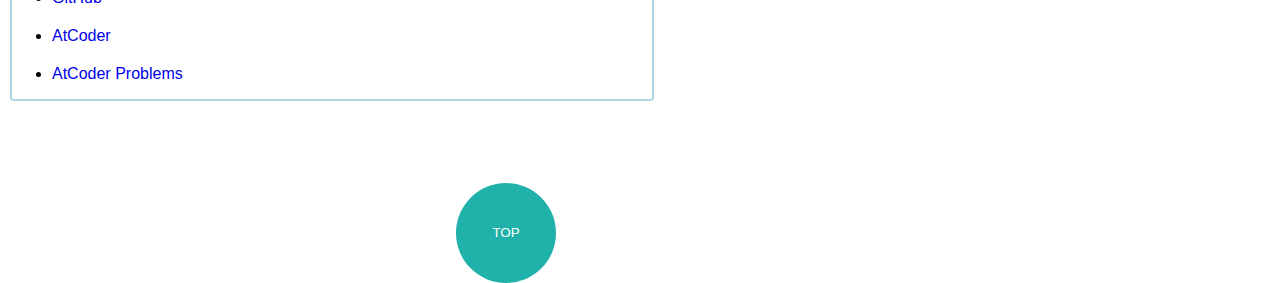
==== commit 561d4b85: "リンクの修正等" ====
--- a/index.html
+++ b/index.html
@@ -53,7 +53,6 @@
         <p class="Menu1"><a class="menu1" href="#map">学内マップ</a></p>
         <p class="Menu1"><a class="menu1" href="#markdown">マークダウン</a></p>
         <p class="Menu1"><a class="menu1" href="#links">各種リンク集</a></p>
-        <p class="Menu1"><a class="menu1" href="#files">重要書類</a></p>    
     </div>
     <div class="menuBox2">
         <p class="Menu2"><a target="_blank" class="menu2" href="https://gakujo.shizuoka.ac.jp/portal/">学情システム</a></p>
@@ -63,7 +62,7 @@
         </p>
         <p class="Menu2"><a target="_blank" class="menu2" href="https://www.lib-city-hamamatsu.jp/">浜松市立図書館</a>
         </p>
-        <p class="Menu2"><a target="_blank" class="menu2" href="https://www.lib-city-hamamatsu.jp/">Youtube</a>
+        <p class="Menu2"><a target="_blank" class="menu2" href="https://youtube.com">Youtube</a>
         <p class="Menu2"><a target="_blank" class="menu2" href="./sub.html">時間割登録</a>
         </p>
             </div>
@@ -279,7 +278,7 @@
     <button class="todo_button" onclick="addTask()">add</button>
     </div>
     <div class="todo_element">
-        <input class="todo_input" type="number" id="deleteInput" placeholder="">
+        <input class="todo_input" type="number" id="deleteInput" placeholder="消したい番号を入力">
         <button class="todo_button" onclick="deleteTask()">delete</button>
         </div>
     <ul id="taskList"></ul>
@@ -313,9 +312,9 @@
     <div id="mapBox">
         <a name="map"></a>       
         <div id="map">
-            <p class="p_map" color="white">学内マップ</p>
-        </div>
-        <img src="./img/map.jpg" class="mapClass">
+            <p class="p_map" color="white">学内マップ(クリックで拡大)</p>
+        </div>
+        <a href="./img/map.jpg" target="_blank"><img src="./img/map.jpg" class="mapClass"></a>
     </div>
 
     <div class="linkBox">
